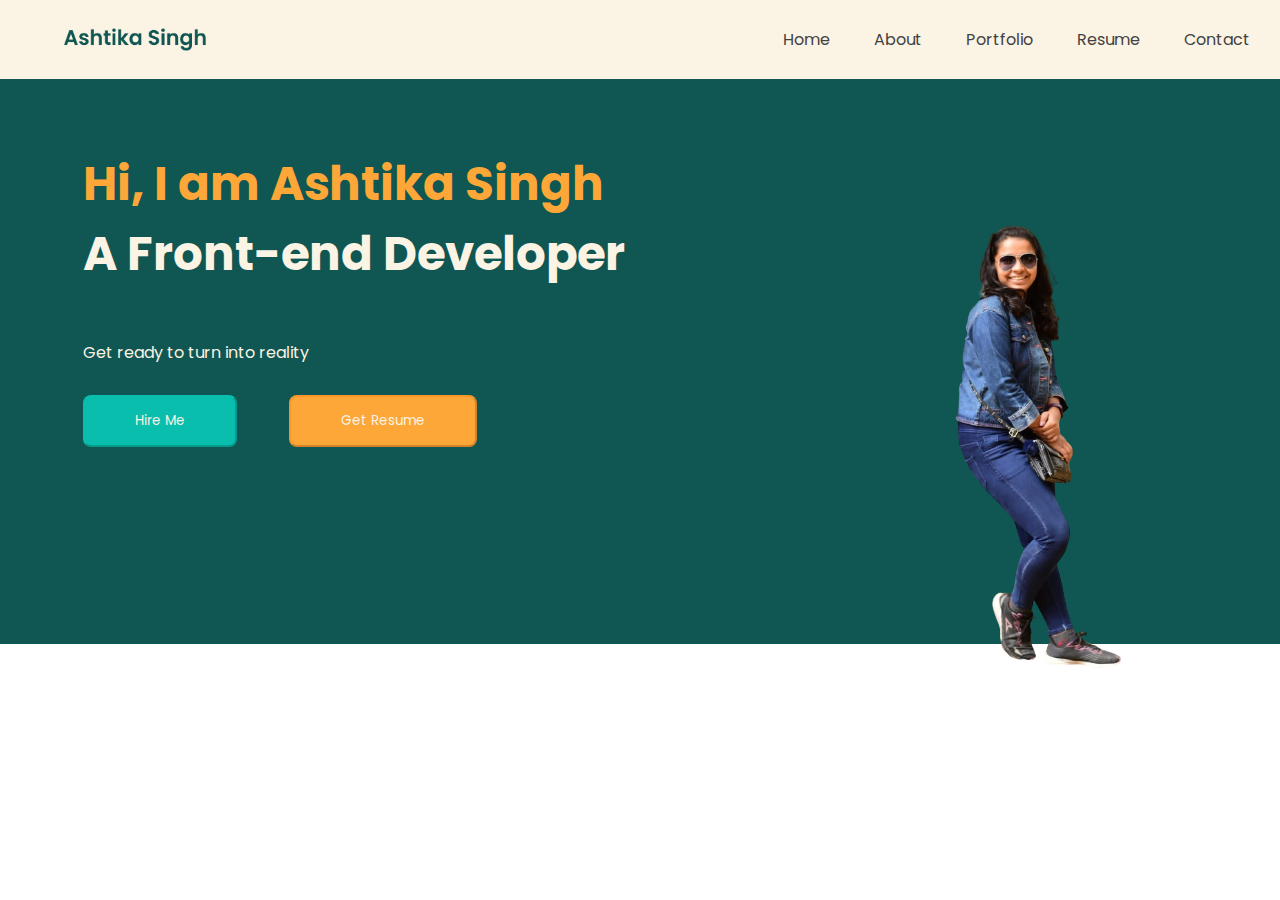
==== portfolio.html @ 63574932 "created navbar and half done Header" ====
<!DOCTYPE html>
<html lang="en">
<head>
    <meta charset="UTF-8">
    <meta http-equiv="X-UA-Compatible" content="IE=edge">
    <meta name="viewport" content="width=device-width, initial-scale=1.0">
    <link rel="stylesheet" href="portfolio.css">
    <title>Ashtika Singh</title>
</head>
<body>
    <div id="home">
        <img class="name-logo" src="./images/logo-green.png" alt="logo">
        <nav>
            <ul class="navbar">
                <li><a href="#home">Home</a></li>
                <li><a href="#about">About</a></li>
                <li><a href="#portfolio">Portfolio</a></li>
                <li><a href="#resume">Resume</a></li>
                <li><a href="#contact">Contact</a></li>
            </ul>
        </nav>
      </div>
      <div id="header">
        <div class="header-about">
            <div class="first">
                <h3 class="yellow">Hi, I am Ashtika Singh</h3>
                <h3 class="white">A Front-end Developer</h3>
            </div>

            <div class="second">
                <p class="small">Get ready to turn into reality</p>

                <button class="hireme">Hire Me</button>
    
                <button class="getresume">Get Resume</button></div>
        </div>
        <div class="photome">
            <img src="./images/ashtika-bgRemoved.png" alt="ashtika">
        </div>
      </div>
</body>
</html>
---- portfolio.css ----
@import url('https://fonts.googleapis.com/css2?family=Poppins:wght@200;400&display=swap');
* {
    box-sizing: border-box;
    margin: 0;
    padding: 0;
    font-family: 'Poppins', sans-serif;
  }

 /* NAVBAR */

 li, a {
    font-size: 16px;
    color: #424242;
    text-decoration: none;
 }

 #home{
    display: flex;
    justify-content: space-between;
    align-items: center;
    padding: 20px  10px;
    background-color: #FBF3E4;
    font-family: 'Poppins', sans-serif;
 }

 .name-logo{
    cursor: pointer;
    width: 250px;
    margin-right: auto;
 }

 .navbar{
    list-style: none;
 }

 .navbar li{
    display: inline-block;
    padding: 0px 20px;
 }

 .navbar li a{
    transition: all 0.3s ease 0s;
 }

 .navbar li a:hover{
    color: #FCA738;
 }

#header{
    background-color: #105652;
    width: 100%;
    height: 565px;
    display: grid;
    justify-content: space-around;
    grid-template-columns: auto auto;
}

.header-about{
    display: grid;
    grid-template-rows: auto auto;
}

.first{
    text-align: left;
    font-size: 40px;
    padding-top: 70px;
}

.first .yellow{
    color: #FCA738;  
}

.first .white{
    color: #FBF3E4;
}

.second{
    padding-bottom: 200px;
}

.second .small{
    color:#FBF3E4;
}

.second button{
    margin-top: 30px;
    margin-right: 48px;
    border-radius: 8px;
    padding: 14px 50px;
    color: #FBF3E4;
    
}

.hireme{
    background-color: #09BEAD;
    border-color: #0BBEAD69;
    transition: all 0.3s ease 0s;
}

/* .hireme:hover{
    transform: scale(10px);
} */

.getresume{
    background-color: #FCA738;
    border-color: #F57F1769;
}


/* .header-about{
    grid-column: 1/2;
}

.photome{
    grid-column: 1/2;
} */

/* #container{
    display: grid;
}

.navbar li{
    float: right;
    list-style-type: none;
}

.navbar a{
    padding-left: 8px;
    
  } */
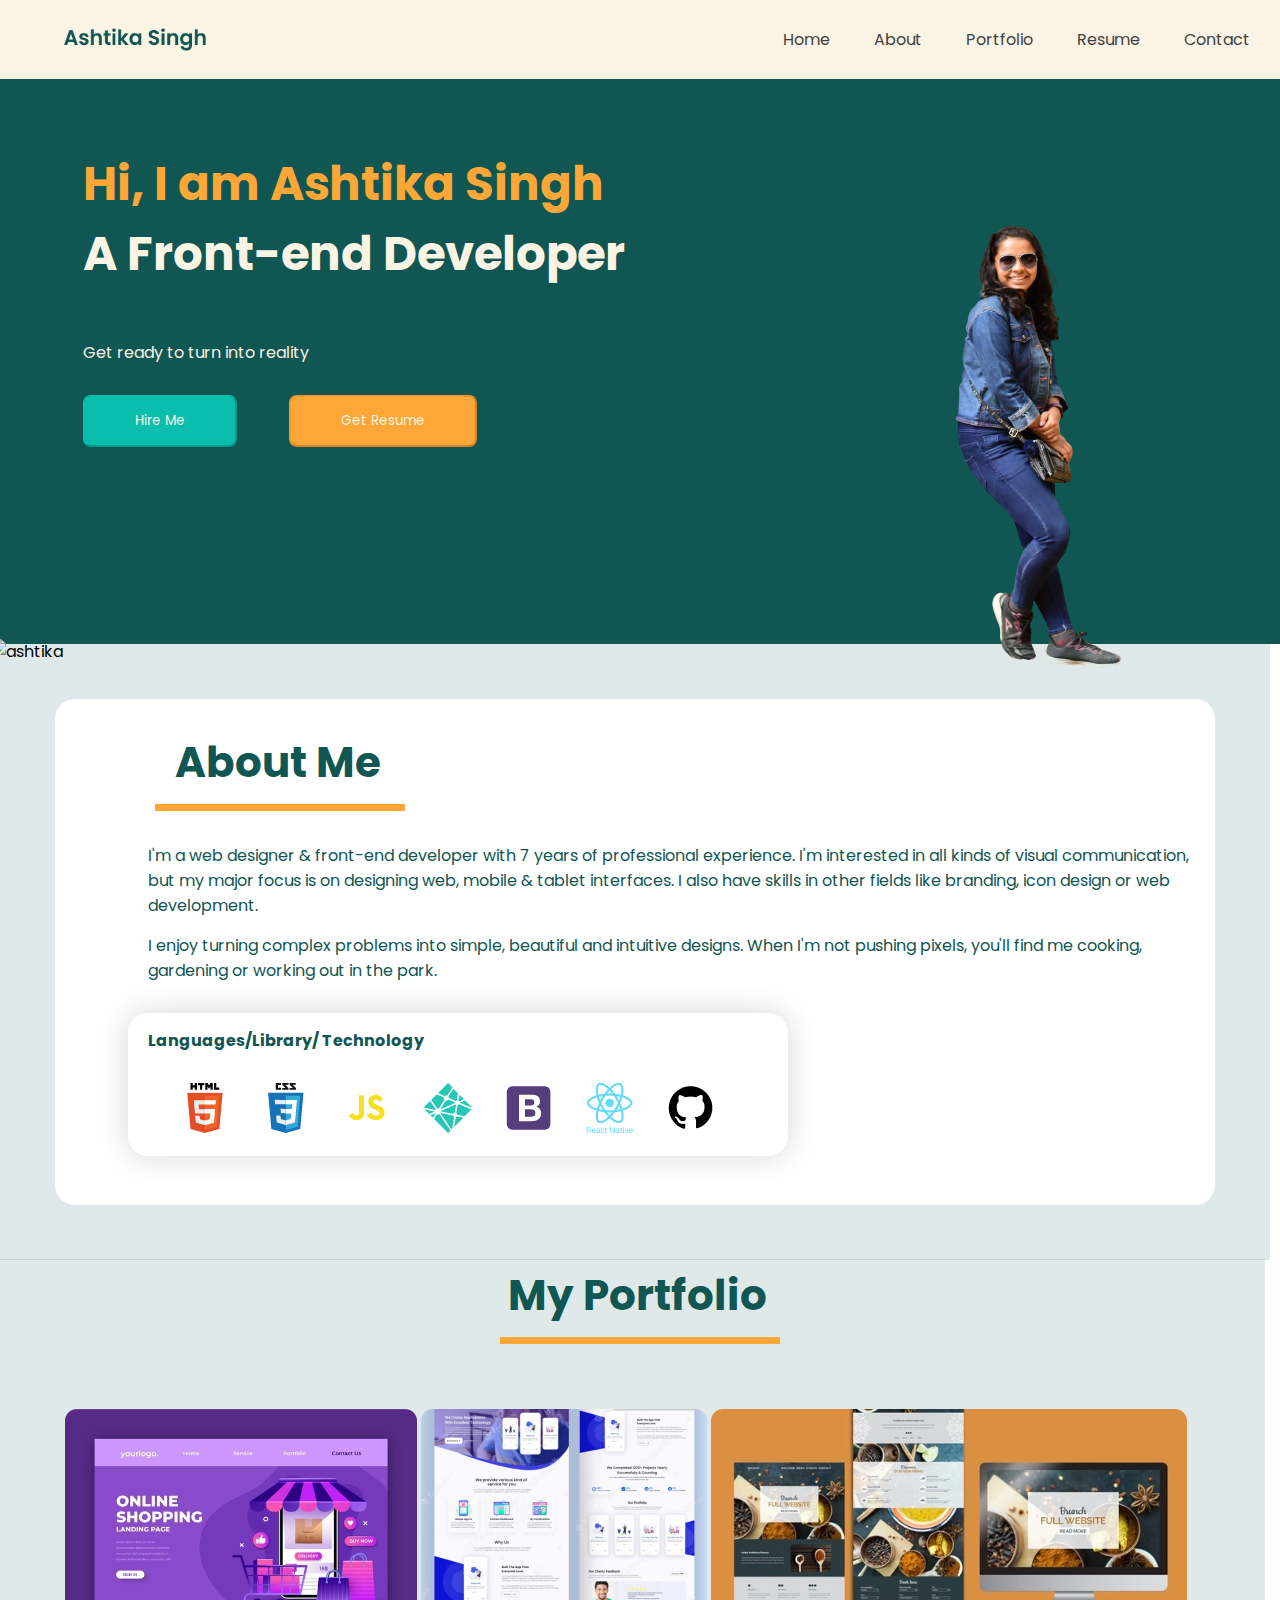
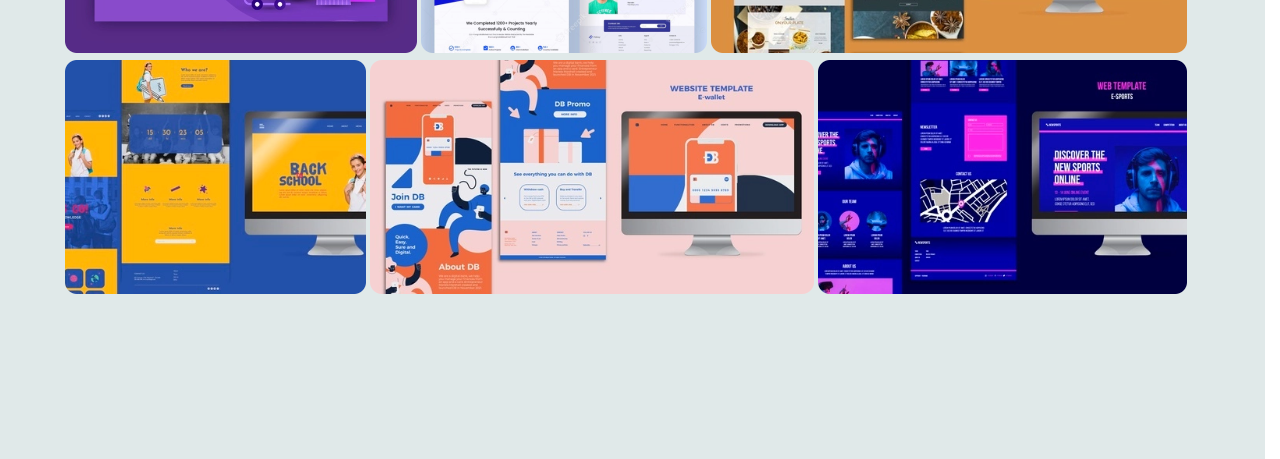
==== commit c11f5f23: "about me and my portfolio section  added" ====
--- a/portfolio.html
+++ b/portfolio.html
@@ -38,5 +38,72 @@
             <img src="./images/ashtika-bgRemoved.png" alt="ashtika">
         </div>
       </div>
+      <div id="about">
+        <div class="about-div">
+            <div class="image">
+                <img src="./images/ashtika2-bgRemoved.png" alt="ashtika">
+            </div>
+            <div class="aboutme">
+                <h3 class="green heading">About Me</h3>
+                <p class="green">
+                    I'm a web designer & front-end developer with 7 years of professional experience. I'm interested in all kinds of visual communication, but my major focus is on designing web, mobile & tablet interfaces. I also have skills in other fields like branding, icon design or web development.
+                </p>
+
+                <p class="green">I enjoy turning complex problems into simple, beautiful and intuitive designs. When I'm not pushing pixels, you'll find me cooking, gardening or working out in the park.</p>
+                
+                <div class="library">
+                    <p class="green"><b>Languages/Library/ Technology</b></p>  
+                    <div class="lib-list">
+                        <ul>
+                            <li><img src="./images/html.png" alt="html"></li>
+                            <li><img src="./images/css.png" alt="css"></li>
+                            <li><img src="./images/js.png" alt="js"></li>
+                            <li><img src="./images/netlify.png" alt="netlify"></li>
+                            <li><img src="./images/bootstrap.png" alt="bootstrap"></li>
+                            <li><img src="./images/react-native.png" alt="react-native"></li>
+                            <li><img src="./images/github.png" alt="github"></li>
+
+                        </ul>
+                    </div>
+                </div>
+            </div>
+        </div>
+      </div>
+
+      <div id="portfolio">
+        <h3 class="green heading">My Portfolio</h3>
+        <div class="row-img">
+            <div class="col-pro">
+                <img src="./images/img-1.png" alt="">
+                <img src="./images/img-2.png" alt="">
+                <img src="./images/img-3.png" alt="">
+            </div>
+            <div class="col-pro">
+                <img src="./images/img-4.png" alt="">
+                <img src="./images/img-5.png" alt="">
+                <img src="./images/img-6.png" alt="">
+            </div>
+        </div>
+
+      </div>
+
+      <div id="resume">
+        <div class="left">
+            <div class="work-exp">
+
+            </div>
+            <div class="education">
+
+            </div>
+        </div>
+        <div class="right">
+            <div class="image-me">
+
+            </div>
+            <div class="links">
+                
+            </div>
+        </div>
+      </div>
 </body>
 </html>--- a/portfolio.css
+++ b/portfolio.css
@@ -106,6 +106,106 @@
     border-color: #F57F1769;
 }
 
+#about{
+    background-color: #10565221;
+    position: absolute;
+}
+
+.about-div{
+    margin: 55px;
+    background-color: #fff;
+    height: 506px ;
+    width: 1160px;
+    border-radius: 20px;
+    display: grid;
+    grid-template-columns: auto auto;
+}
+
+.about-div img{
+    position: relative;
+    top: -60px;
+    left: -65px;
+}
+
+.about-div .green{
+    color: #105652;
+    
+}
+
+.about-div .heading{
+    padding: 5px 5px 10px 0px;
+    width: 250px;
+    font-size: 42px;
+    margin: 27px;
+    border-bottom: solid 7px #FCA738;
+}
+
+.about-div p {
+    padding: 5px 5px 10px 20px;
+}
+
+.library{
+    margin-top: 20px;
+    width: 660px;
+    height: 143px;
+    border-radius: 20px;
+    box-shadow: 0px 0px 30px #00000029;
+}
+
+.library p {
+    padding-top: 15px;
+}
+
+/* .lib-list{
+    display: flex;
+} */
+
+.lib-list img{
+    height: 50px;
+    width: 50px;
+}
+
+.lib-list ul{
+    margin-left: 90px;
+}
+.lib-list li {
+    list-style-type: none;
+    display: inline-block;
+    padding-top: 80px;
+    padding-left: 27px;
+}
+
+#portfolio{
+    top: 615.5px; 
+    position: relative;
+    background: #10565221;
+    height: 800px;
+    width: 1265px;
+}
+
+#porfolio h3{
+    font-size: 45px;
+}
+
+.green{
+    color: #105652; 
+}
+
+.heading{
+    padding: 5px 5px 10px 0px;
+    text-align: center;
+    width: 280px;
+    font-size: 42px;
+    margin-left: 500px;
+    border-bottom: solid 7px #FCA738;
+}
+
+#portfolio .row-img {
+   margin: 65px;
+  }
+  
+
+
 
 /* .header-about{
     grid-column: 1/2;
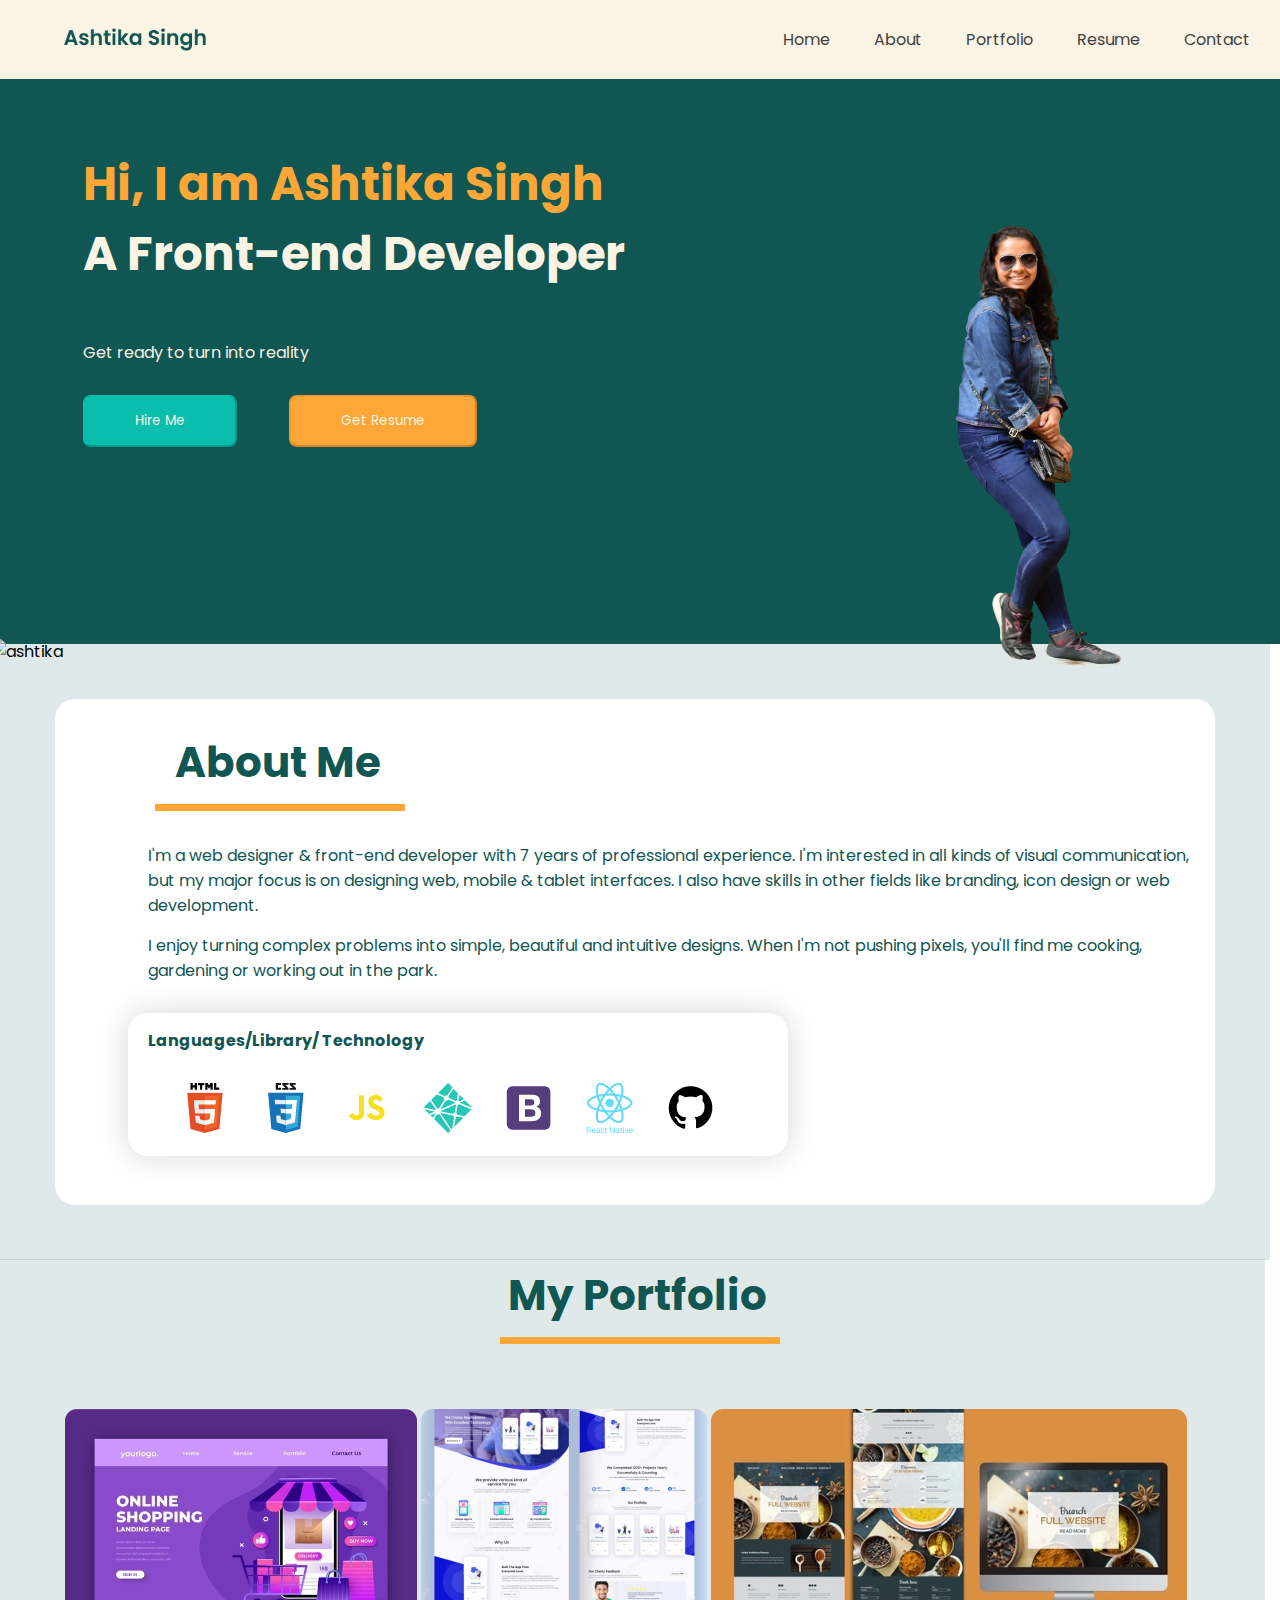
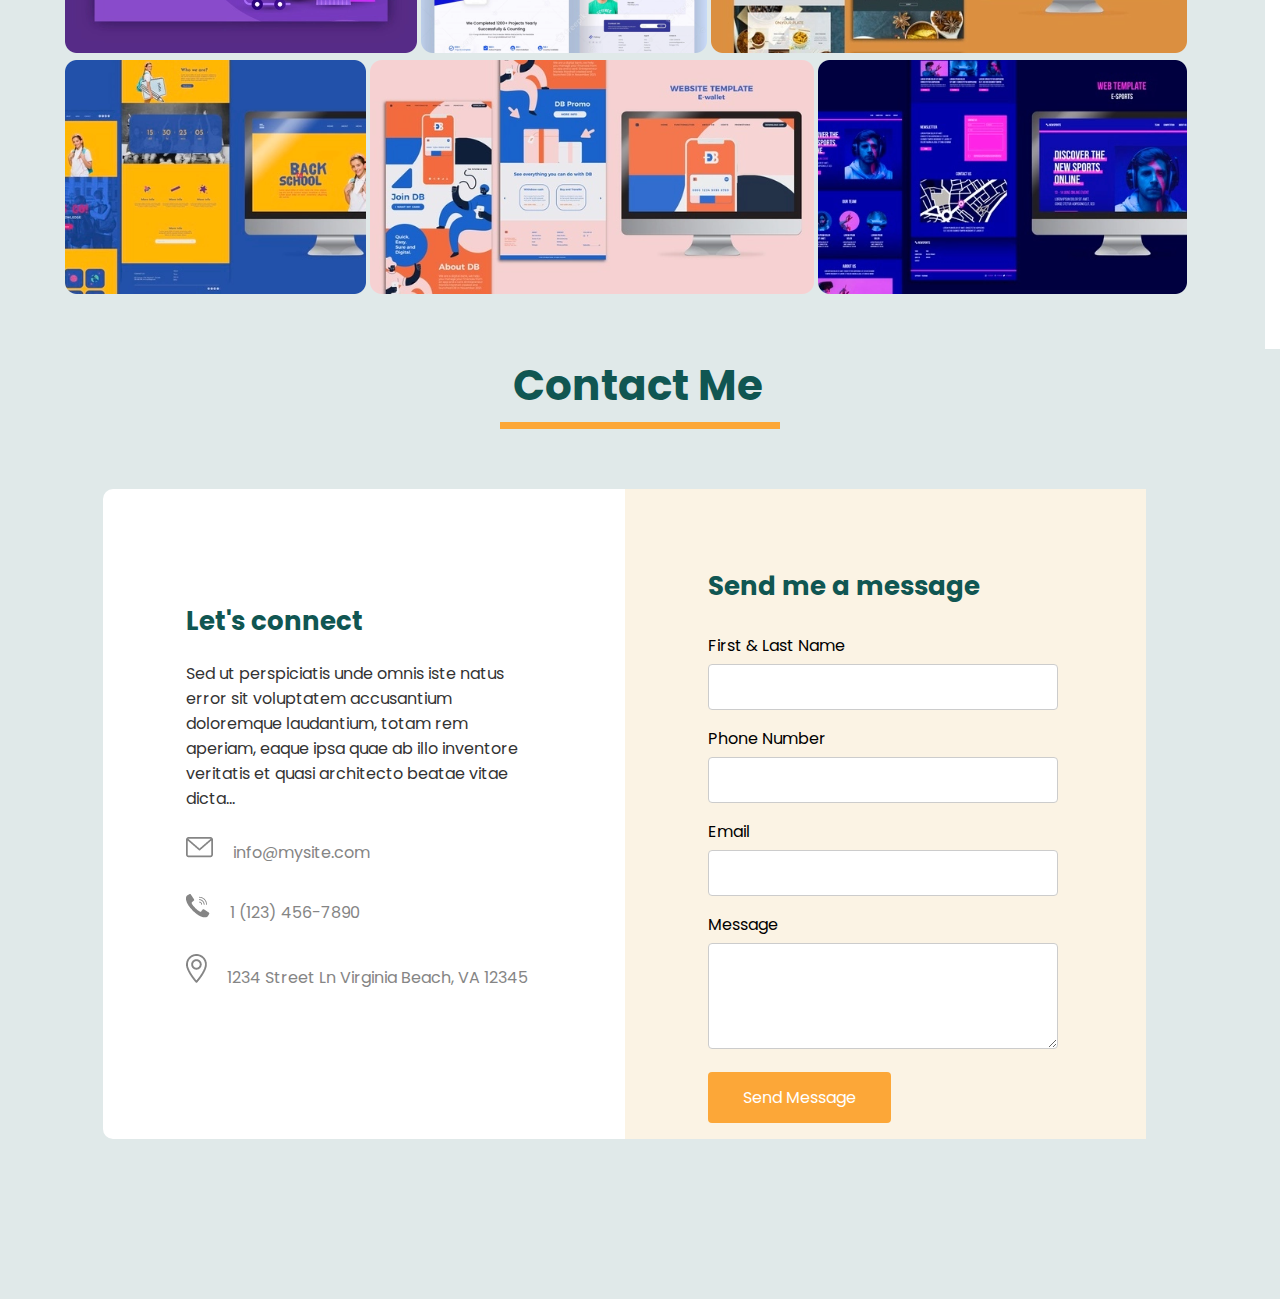
==== commit 49258fda: "contact section added" ====
--- a/portfolio.html
+++ b/portfolio.html
@@ -8,6 +8,8 @@
     <title>Ashtika Singh</title>
 </head>
 <body>
+
+<!-- NAVBAR -->
     <div id="home">
         <img class="name-logo" src="./images/logo-green.png" alt="logo">
         <nav>
@@ -38,6 +40,7 @@
             <img src="./images/ashtika-bgRemoved.png" alt="ashtika">
         </div>
       </div>
+    <!-- ABOUT -->
       <div id="about">
         <div class="about-div">
             <div class="image">
@@ -70,6 +73,7 @@
         </div>
       </div>
 
+<!-- PORTFOLIO -->
       <div id="portfolio">
         <h3 class="green heading">My Portfolio</h3>
         <div class="row-img">
@@ -87,13 +91,44 @@
 
       </div>
 
-      <div id="resume">
+      <!-- RESUME -->
+      <!-- <div id="resume">
+        <h3 class="green heading">Resume</h3>
         <div class="left">
             <div class="work-exp">
+                <h4 class="sub-heading">
+                    Work experience
+                    <hr class="line">
+                </h4>
+                <div class="border">
+                    <h5 class="green inline">Senior Front End Developer - FULLTIME</h5>
+                    <h5 class="button">2014-2020</h5>
+        
+                    <p class="green bold">
+                       Facebook,Inc.
+                    </p>
 
+                    <h5 class="green inline">Senior Front End Developer - FULLTIME</h5>
+                    <h5 class="button">2010-2013</h5>
+                
+                    <p class="green bold">
+                       Facebook,Inc.
+                    </p>
+                </div>
             </div>
             <div class="education">
-
+                <h4 class="sub-heading">
+                    Education
+                    <hr class="line">
+                </h4>
+                
+                <div class="border">
+                    <h5 class="green inline">Columbia University</h5>
+                    <h5 class="button">2008-2010</h5>
+                    <p class="green bold">
+                        Master in Software Engineering
+                    </p>
+                </div>
             </div>
         </div>
         <div class="right">
@@ -104,6 +139,42 @@
                 
             </div>
         </div>
+      </div> -->
+
+      <!-- CONTACT -->
+      <div id="contact">
+        <h3 class="green heading">Contact Me</h3>
+        <div class="contactMe">
+            <div class="letConnect">
+                <h4 class="green sub-heading">Let's connect</h4>
+                <p class="black">Sed ut perspiciatis unde omnis iste natus error sit voluptatem accusantium doloremque laudantium, totam rem aperiam, eaque ipsa quae ab illo inventore veritatis et quasi architecto beatae vitae dicta…</p>
+
+                <p class="fadedBlack"><img src="./images/email.png" alt="email">info@mysite.com</p>
+
+                <p class="fadedBlack"><img src="./images/phone (1).png" alt="phone(1)">1 (123) 456-7890</p>
+        
+                <p class="fadedBlack"><img src="./images/marker.png" alt="marker">1234 Street Ln Virginia Beach, VA 12345</p>
+            </div>
+            <div class="sentMeMessage">
+                <h4 class="green sub-heading">Send me a message</h4>
+
+                <form action="">
+                    <label for="name" required>First & Last Name</label><br>
+                    <input type="text" name="name" id="name" value="" required> <br>
+                    <label for="number" required>Phone Number</label><br>
+                    <input type="number" name="number" id="number" value="" required><br>
+                    <label for="email" required>Email</label><br>
+                    <input type="email" name="email" id="email" value="" required><br>
+                    <label for="message" required>Message</label><br>
+                    <textarea id="message" name="message" rows="4" cols="50" required></textarea><br>
+                    <input type="submit" value="Send Message">
+                </form>
+                
+            </div>
+        </div>
       </div>
+
+      <!-- END -->
+      
 </body>
 </html>--- a/portfolio.css
+++ b/portfolio.css
@@ -179,7 +179,7 @@
     top: 615.5px; 
     position: relative;
     background: #10565221;
-    height: 800px;
+    height: 690px;
     width: 1265px;
 }
 
@@ -203,7 +203,120 @@
 #portfolio .row-img {
    margin: 65px;
   }
-  
+
+/* #resume {
+    position: relative;
+    top: 615.5px;
+    padding-top: 5px;
+    background: #10565221;
+}
+
+#resume .left{
+    margin-left: 65px;
+}
+
+div .border{
+    margin: 20px 0px 20px 30px;
+    border-left: #09BCAB solid 2px;
+    padding: 20px;
+
+} */
+
+/* #sayAboutMe {
+    position: relative;
+    top: 615.5px;
+    padding-top: 5px;
+    background: #10565221;
+} */
+
+#contact {
+    position: relative;
+    top: 615.5px;
+    height: 950px;
+    background: #10565221;
+    display: grid;
+}
+
+#contact .heading{
+    text-align: center;
+    height: 80px;
+    width: 280px;
+    font-size: 42px;
+    margin-left: 500px;
+    border-bottom: solid 7px #FCA738
+
+}
+
+#contact .contactMe{
+    display: grid;
+    grid-template-columns: 1fr 1fr;
+    height: 650px;
+    width: 1043px;
+    background-color: #FFFFFF;
+    position: relative;
+    left: 103px;
+    top: -50px;
+    border-radius: 10px;
+}
+
+.contactMe .letConnect{
+    padding: 113px 83px;
+}
+
+.letConnect .green, .sentMeMessage .green{
+    font-size: 26px;
+}
+
+.letConnect .black{
+    color: #333333;
+    padding: 20px 0px 26px 0px; 
+}
+
+.letConnect .fadedBlack{
+    color: #858585;
+    padding-bottom: 29px;
+}
+
+.fadedBlack img{
+    padding-right: 20px;
+}
+
+.contactMe .sentMeMessage{
+    background-color: #FBF3E4;
+    padding: 78px 0px 0px 83px;
+}
+
+.sentMeMessage form {
+    padding-top: 27px;
+}
+
+input[type=text], input[type=number],input[type=email],textarea {
+    width: 350px;
+    padding: 12px;
+    border: 1px solid #ccc;
+    border-radius: 4px;
+    box-sizing: border-box;
+    margin-top: 6px;
+    margin-bottom: 16px;
+    resize: vertical;
+  }
+
+  input[type=submit] {
+    background-color: #FCA738;
+    color: white;
+    padding: 13px 35px;
+    border: none;
+    font-size: 16px;
+    border-radius: 4px;
+    cursor: pointer;
+  }
+
+/* {
+    padding-bottom: 20px;
+} */
+
+
+
 
 
 
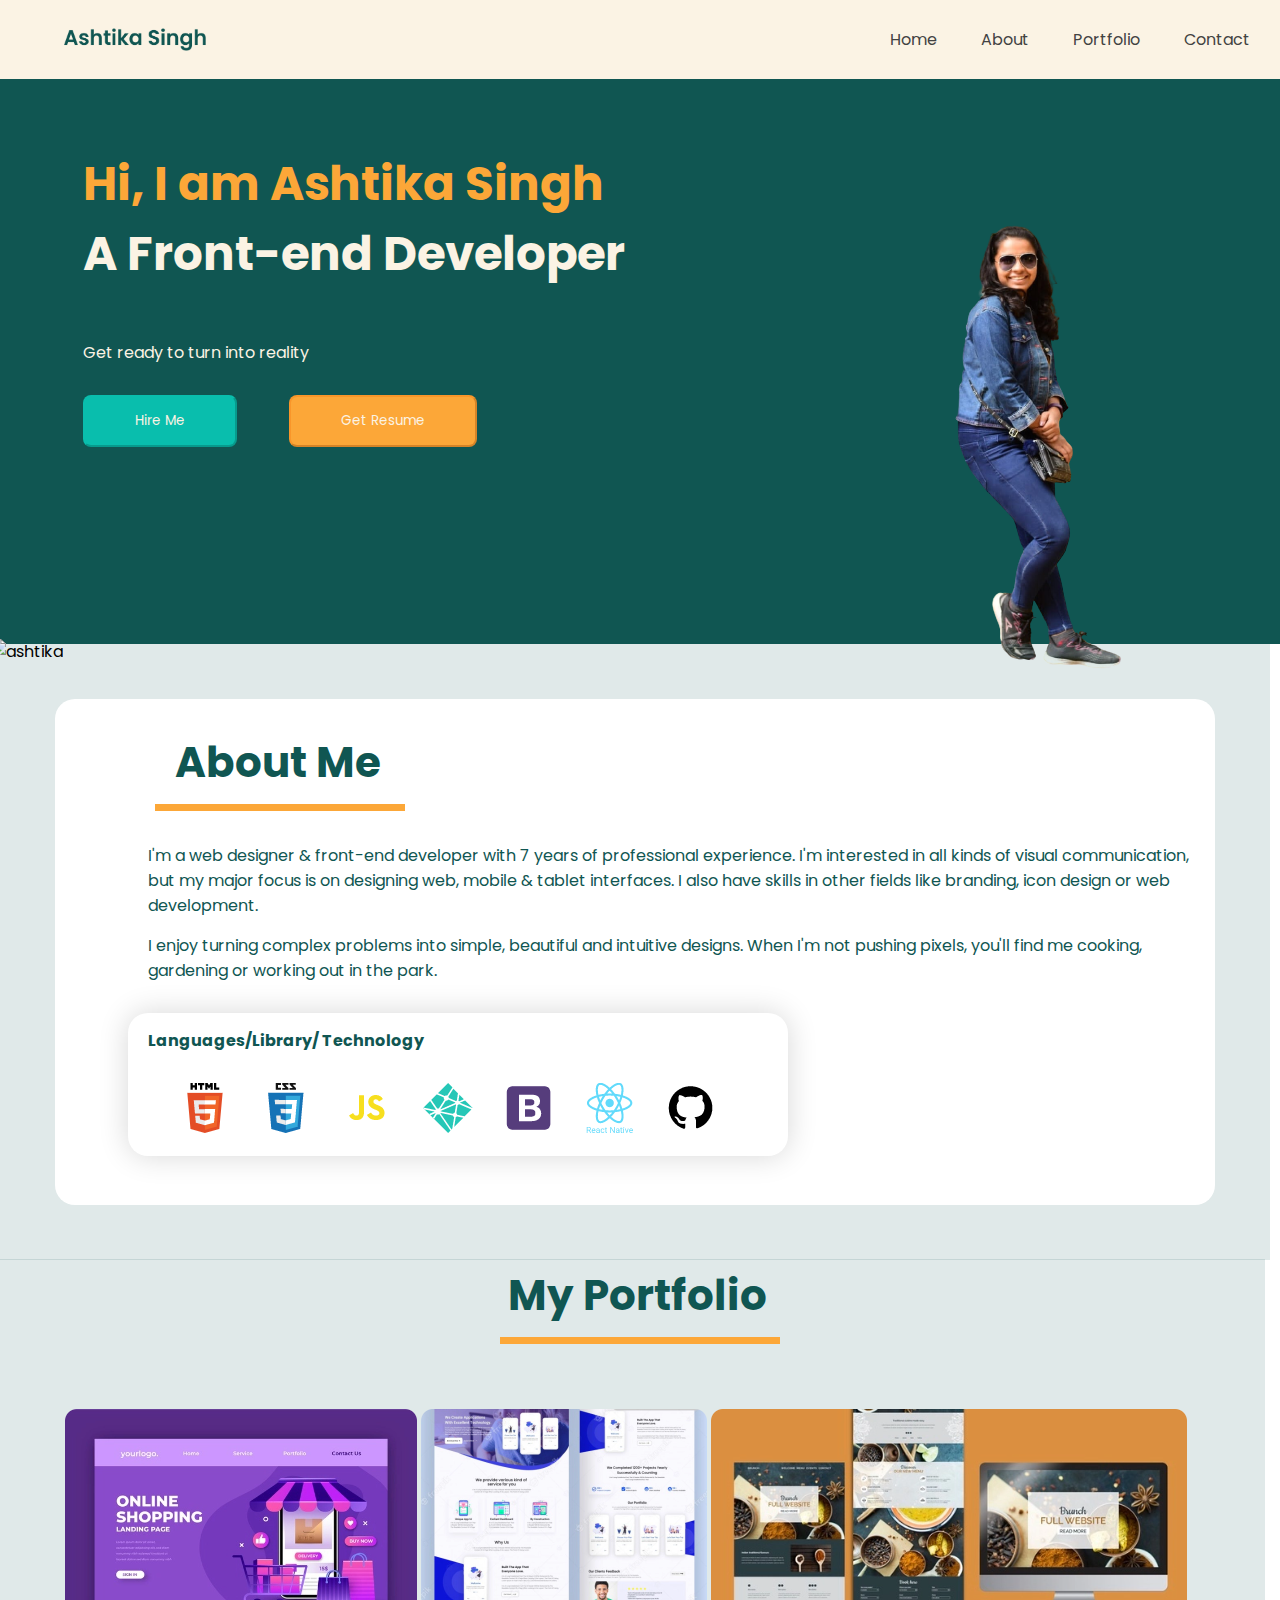
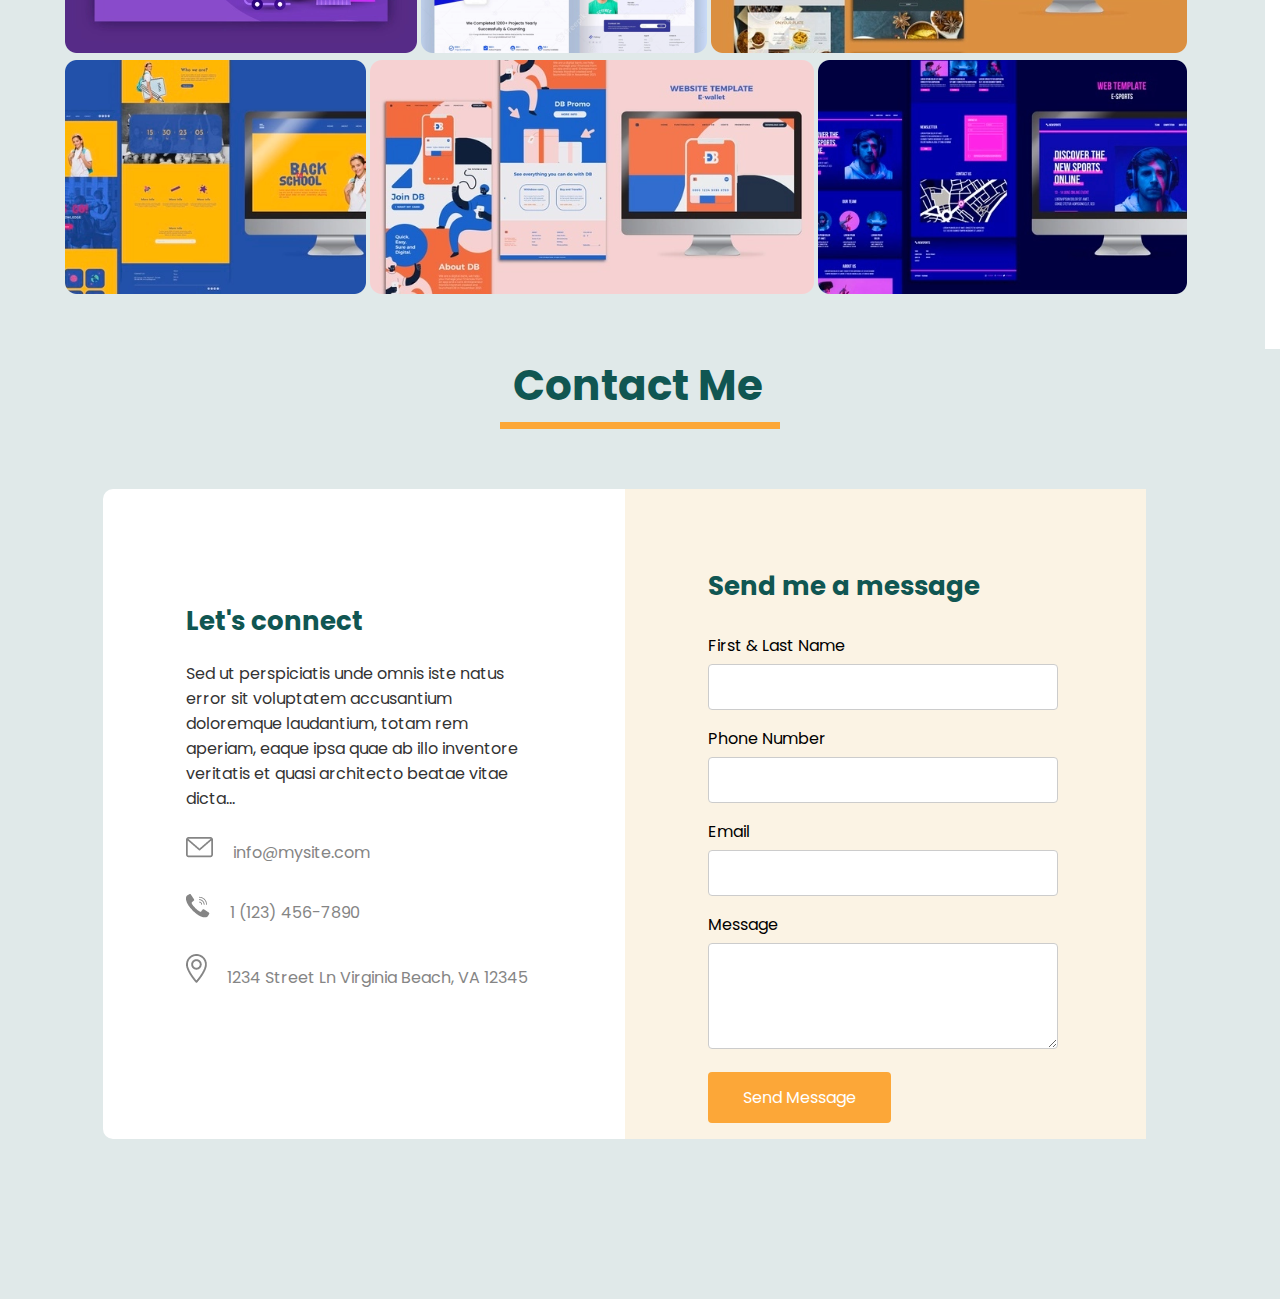
==== commit b4fcf95e: "slight fix" ====
--- a/portfolio.html
+++ b/portfolio.html
@@ -17,7 +17,7 @@
                 <li><a href="#home">Home</a></li>
                 <li><a href="#about">About</a></li>
                 <li><a href="#portfolio">Portfolio</a></li>
-                <li><a href="#resume">Resume</a></li>
+                <!-- <li><a href="#resume">Resume</a></li> -->
                 <li><a href="#contact">Contact</a></li>
             </ul>
         </nav>
--- a/portfolio.css
+++ b/portfolio.css
@@ -204,6 +204,9 @@
    margin: 65px;
   }
 
+.col-pro img:hover{
+    
+}
 /* #resume {
     position: relative;
     top: 615.5px;
